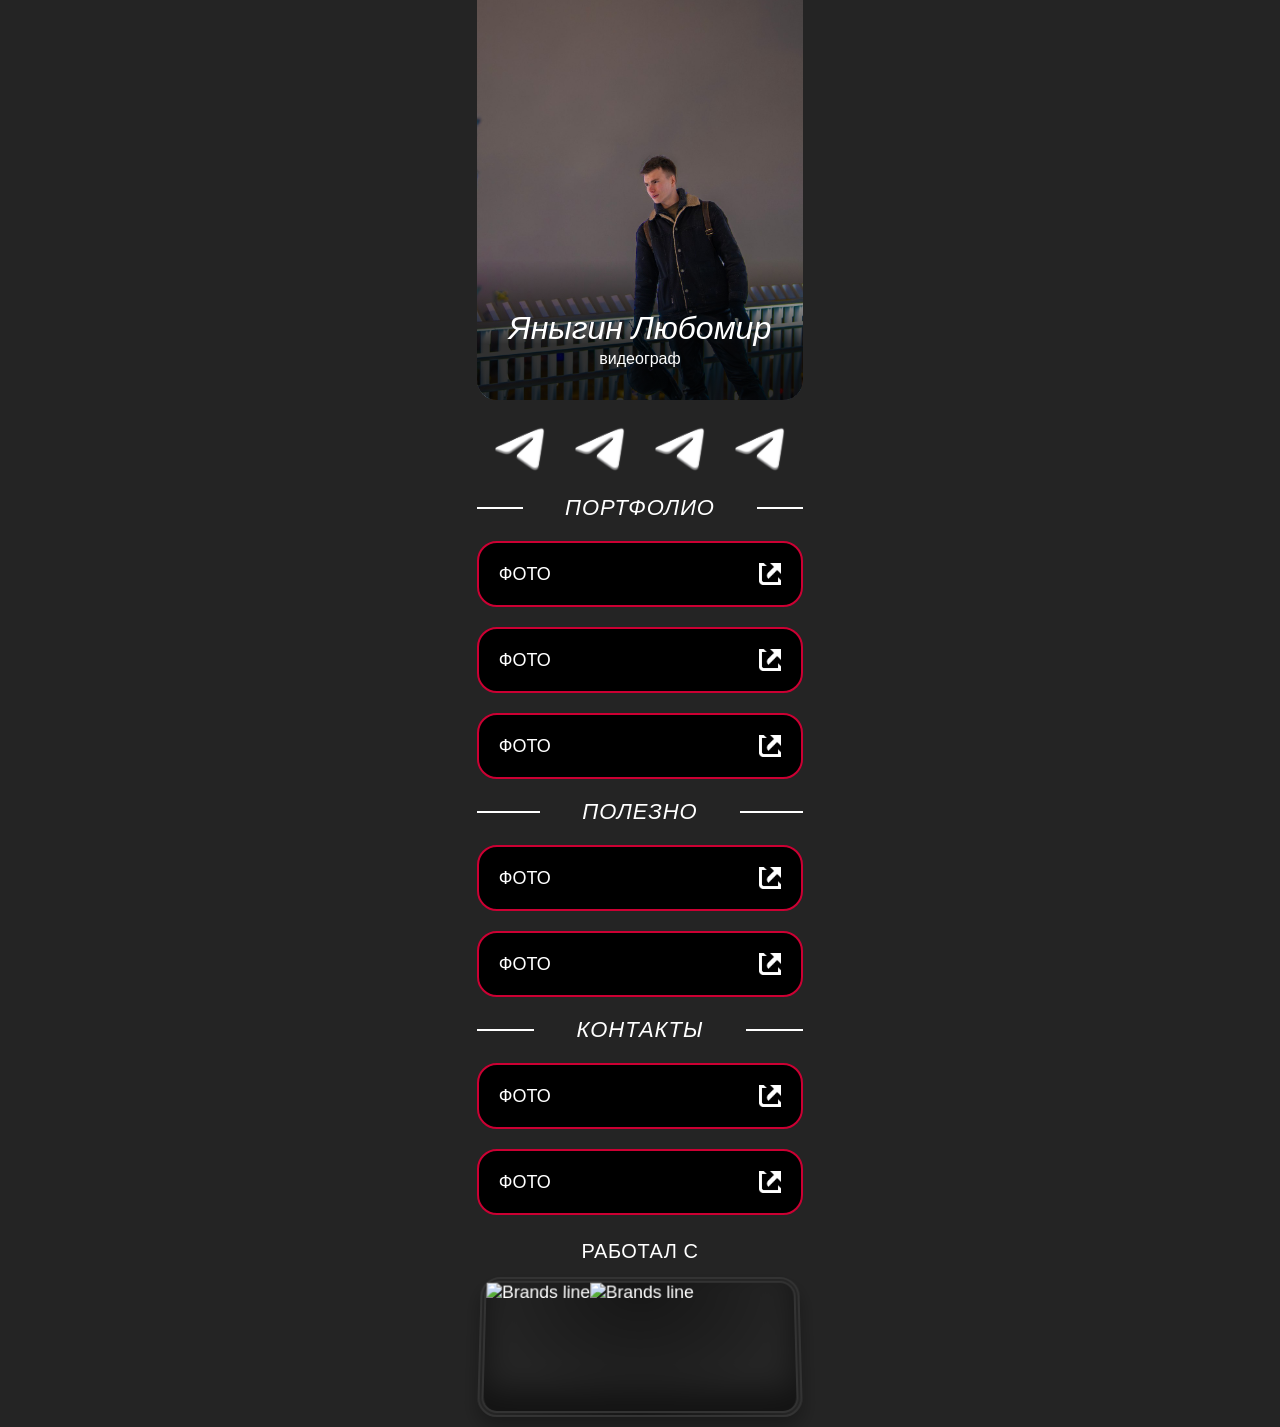
==== index.html @ 48a28663 "first commit" ====
<!DOCTYPE html>
<html lang="en" style="font-size: 18px;font-family: Arial;">

<head>
  <meta charset="UTF-8">
  <meta name="viewport" content="width=device-width, initial-scale=1.0">
  <title>Lubomir</title>
  <link rel="stylesheet" href="styles/main.css">
</head>

<body>
  <div class="site-content">
    <header class="head">
      <div class="PHOTO-CONTAINER">
        <div class="active-block"></div>
        <span class="TEXT-CONTAINER">Яныгин Любомир</span>
        <span class="DESCRIPTION">видеограф</span>
      </div>
    </header>

    <main class="main">
      <div class="link-row">
        <a href="https://t.me/nehelsinki" class="link-img">
          <img decoding="async" src="/photo/tg-icon2.png" alt="Telegram1" title="Любомир в TG">
        </a>
        <a href="https://t.me/nehelsinki" class="link-img">
          <img decoding="async" src="/photo/tg-icon2.png" alt="Telegram2" title="Любомир в TG">
        </a>
        <a href="https://t.me/nehelsinki" class="link-img">
          <img decoding="async" src="/photo/tg-icon2.png" alt="Telegram3" title="Любомир в TG">
        </a>
        <a href="https://t.me/nehelsinki" class="link-img">
          <img decoding="async" src="/photo/tg-icon2.png" alt="Telegram4" title="Любомир в TG">
        </a>
      </div>

      <div class="portfolio-wrapper">
        <span class="portfolio-text">ПОРТФОЛИО</span>
      </div>

      <div class=button-container>
        <a href="https://www.avito.ru/moskva/predlozheniya_uslug/videograf_videsemka_meropriyatiy_3895268950"
          class="button" role="button" title="ФОТО">ФОТО
          <img decoding="async" src="/photo/link2.png" alt="Link1" class="button-icon">
        </a>
        <a href="https://www.avito.ru/moskva/predlozheniya_uslug/videograf_videsemka_meropriyatiy_3895268950"
          class="button" role="button" title="ФОТО">ФОТО
          <img decoding="async" src="/photo/link2.png" alt="Link1" class="button-icon">
        </a>
        <a href="https://www.avito.ru/moskva/predlozheniya_uslug/videograf_videsemka_meropriyatiy_3895268950"
          class="button" role="button" title="ФОТО">ФОТО
          <img decoding="async" src="/photo/link2.png" alt="Link1" class="button-icon">
        </a>
      </div>

      <div class="portfolio-wrapper">
        <span class="portfolio-text">ПОЛЕЗНО</span>
      </div>

      <div class=button-container>
        <a href="https://www.avito.ru/moskva/predlozheniya_uslug/videograf_videsemka_meropriyatiy_3895268950"
          class="button" role="button" title="ФОТО">ФОТО
          <img decoding="async" src="/photo/link2.png" alt="Link1" class="button-icon">
        </a>
        <a href="https://www.avito.ru/moskva/predlozheniya_uslug/videograf_videsemka_meropriyatiy_3895268950"
          class="button" role="button" title="ФОТО">ФОТО
          <img decoding="async" src="/photo/link2.png" alt="Link1" class="button-icon">
        </a>
      </div>

      <div class="portfolio-wrapper">
        <span class="portfolio-text">КОНТАКТЫ</span>
      </div>

      <div class=button-container>
        <a href="https://www.avito.ru/moskva/predlozheniya_uslug/videograf_videsemka_meropriyatiy_3895268950"
          class="button" role="button" title="ФОТО">ФОТО
          <img decoding="async" src="/photo/link2.png" alt="Link1" class="button-icon">
        </a>
        <a href="https://www.avito.ru/moskva/predlozheniya_uslug/videograf_videsemka_meropriyatiy_3895268950"
          class="button" role="button" title="ФОТО">ФОТО
          <img decoding="async" src="/photo/link2.png" alt="Link1" class="button-icon">
        </a>
      </div>

      <div class="portfolio-wrapper-bottom">
        <span class="portfolio-text-bottom">РАБОТАЛ С</span>
      </div>
    </main>

    <footer class="bottom">
      <div class="marquee">
        <div class="marquee-content">
          <img decoding="async" src="/photo/brands-line4.png" alt="Brands line">
          <img decoding="async" src="/photo/brands-line4.png" alt="Brands line">
        </div>
      </div>
    </footer>
  </div>

  <script src="scripts/main.js"></script>
</body>

</html>
---- styles/main.css ----
html {
    box-sizing: border-box;
}

*,
*::before,
*::after {
    box-sizing: inherit;
}

body {
    display: flex;

    background-color: #242424;
    color: rgb(255, 255, 255);

    flex-direction: column;
    padding: 0;
    margin: 0 10px 10px 10px;
}

.site-content {
    margin: 0 auto;
}

.head {
    display: flex;
    justify-content: center;
    align-items: center;
}

.PHOTO-CONTAINER::before {
    content: '';
    position: absolute;
    background:
        linear-gradient(180deg, rgba(0, 0, 0, 0) 65%, rgba(0, 0, 0, 0.8) 86%);
    inset: 0;
    z-index: 1;
    pointer-events: none;
}

.PHOTO-CONTAINER {
    display: flex;
    overflow: hidden;
    flex-direction: column;

    background:
        url(../photo/layer1.png),
        url(../photo/layer1.png),
        url(../photo/layer1.png),
        url(../photo/layer1.png),
        url(../photo/layer1.png),
        url(../photo/photo_main2.jpg);

    background-repeat: no-repeat;
    background-size: 170%;
    background-position: 80% 55%;
    background-blend-mode: normal;

    border-radius: 0 0 20px 20px;

    padding: clamp(8px, 4vw, 32px);
    background-color: #000000;

    justify-content: end;
    align-items: center;
    gap: 1%;

    width: 100%;
    height: 70vw;
    max-width: 800px;
    max-height: 400px;

    position: relative;
    pointer-events: none;
    transition: background-size 0.3s ease, background-position 0.3s ease;
}

.active-block {
    display: flex;

    position: absolute;
    top: 73%;
    z-index: 1;

    pointer-events: auto;

    background-color: #00000000;
    width: clamp(50%, 172px, 90%);
    height: 30%;
}

.PHOTO-CONTAINER:hover {
    background-size: 175%, 174%, 173%, 172%, 171%, 170%;
    background-position: 79.5% 55%, 79.6% 55%, 79.7% 55%, 79.8% 55%, 79.9% 55%, 80% 55%
}

.TEXT-CONTAINER {
    display: flex;

    font-family: Verdana, Geneva, Tahoma, sans-serif;
    font-size: clamp(20px, 4vw, 32px);
    font-weight: 500;
    font-style: italic;
    color: #ffffff;

    z-index: 2;
    text-decoration: none;
    position: relative;
}

.DESCRIPTION {
    display: flex;

    font-family: Verdana, Geneva, Tahoma, sans-serif;
    font-size: clamp(11px, 2vw, 16px);
    font-weight: 500;
    color: #ffffff;

    z-index: 2;
    text-decoration: none;
    position: relative;
}

.main {
    margin-top: clamp(15px, 4vw, 25px);
}

.link-row {
    display: flex;
    justify-content: center;
    /* центрируем ссылки по горизонтали */
    align-items: center;
    /* выравниваем по вертикали */
    gap: clamp(15px, 6vw, 30px);
    flex-wrap: wrap;
    /* перенос на новую строку при нехватке места */
}

.link-img {
    display: block;
    width: clamp(25px, 6vw, 50px);
    height: clamp(25px, 6vw, 50px);
}

/* Изображение внутри ссылки */
.link-img img {
    display: block;
    width: 100%;
    /* занимает всю ширину ссылки */
    height: 100%;
    /* всю высоту */
    object-fit: cover;
    object-position: center;
}

.portfolio-wrapper {
    display: flex;
    position: relative;

    justify-content: center;
    align-items: center;
    text-align: center;

    margin-top: clamp(10px, 4vw, 20px);
}

.portfolio-text {
    font-family: Impact, Haettenschweiler, 'Arial Narrow Bold', sans-serif;
    font-size: clamp(16px, 4vw, 22px);
    font-weight: 500;
    font-style: oblique;
    letter-spacing: 1px;
}

.portfolio-wrapper::before,
.portfolio-wrapper::after {
    content: '';
    display: block;
    position: relative;

    width: 100%;
    height: 2px;
    background-color: #ffffff;
}

.portfolio-wrapper::before {
    margin-right: clamp(10px, 5vw, 42px);
}

.portfolio-wrapper::after {
    margin-left: clamp(10px, 5vw, 42px);
}

.button-container {
    display: flex;
    flex-direction: column;
    align-items: center;
    gap: 20px;
    margin-top: clamp(10px, 4vw, 20px);
}

.button {
    display: flex;

    justify-content: space-between;
    align-items: center;
    text-align: center;

    width: 100%;
    height: auto;

    padding: 20px;
    font-family: sans-serif;
    font-size: 18px;
    /* Размер шрифта */
    font-weight: 500;
    /* Толщина шрифта */
    color: #ffffff;
    /* Белый цвет текста */
    background-color: #000000;
    /* Черный фон */
    border: 2px solid #CC0033;
    /* Красная обводка */
    border-radius: 20px;
    /* Скругленные углы */
    text-decoration: none;
    /* Убираем подчеркивание для ссылки */
    position: relative;
    transition: background-color 0.3s ease, color 0.3s ease;
}

.button:hover {
    background-color: #CC0033;
    color: #000000;
}

.button-icon {
    display: block;
    width: 22px;
    height: auto;

    object-fit: cover;
    object-position: center;
}

.portfolio-wrapper-bottom {
    display: flex;
    position: relative;

    justify-content: center;
    align-items: center;
    text-align: center;

    margin-top: clamp(20px, 4vw, 25px);
}

.portfolio-text-bottom {
    font-family: 'Segoe UI', Tahoma, Geneva, Verdana, sans-serif;
    font-size: clamp(16px, 4vw, 20px);
    font-weight: 500;
    font-style: normal;
    letter-spacing: 0.5px;
}

.bottom {
    display: block;
    width: auto;
    max-width: 800px;
    height: 132px;
    /* внутренняя высота */
    background-color: #242424;
    border: 6px double rgb(51, 51, 51);
    border-radius: 20px;
    margin-top: clamp(5px, 4vw, 10px);
    box-sizing: content-box;
    /* граница снаружи высоты */
    justify-content: center;
    align-items: center;

    transform: perspective(500px) rotateX(5deg);
    transform-origin: center bottom;
    /* ось вращения внизу */
    box-shadow: inset 0 -20px 30px rgba(0, 0, 0, 0.5), 0 10px 20px rgba(0, 0, 0, 0.3);
    background: radial-gradient(ellipse at 50% 0%, rgba(0, 0, 0, 0.4), transparent 70%);
}

.marquee {
    display: flex;

    width: 100%;
    height: 100%;
    /* занимает всю внутреннюю высоту */
    overflow: hidden;
    /* скрываем выходящее */
}

.marquee-content {
    display: flex;
    animation: scroll 20s linear infinite;
    flex-shrink: 0;
    /* не даём сжиматься */
}

.marquee-content img {
    display: flex;
    width: auto;
    height: auto;

    max-width: 100%;
    max-height: 100%;
    flex-shrink: 0;
    margin: 0;
    object-fit: cover;
    object-position: center;

    padding: 0;
    border: none;
}

@keyframes scroll {
    0% {
        transform: translateX(0);
    }

    100% {
        transform: translateX(-50%);
    }
}
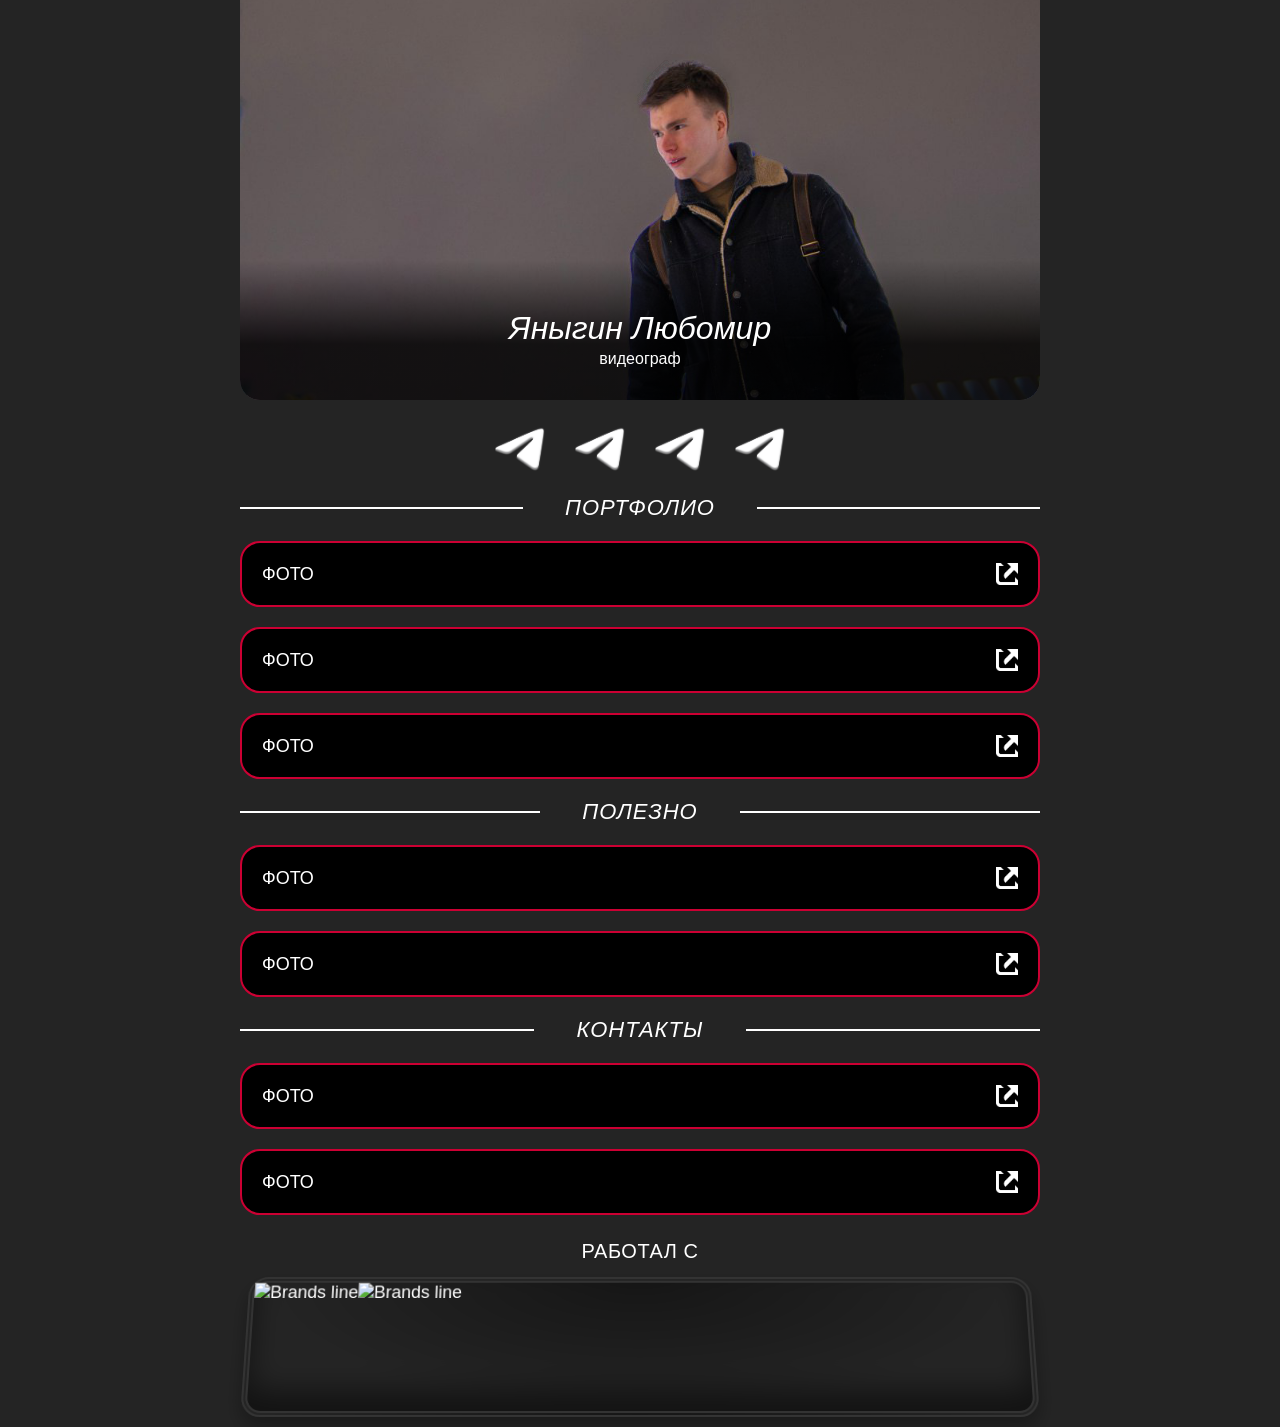
==== commit 41fdacc0: "modified:   index.html modified:   styles/main.css" ====
--- a/index.html
+++ b/index.html
@@ -21,16 +21,16 @@
     <main class="main">
       <div class="link-row">
         <a href="https://t.me/nehelsinki" class="link-img">
-          <img decoding="async" src="/photo/tg-icon2.png" alt="Telegram1" title="Любомир в TG">
+          <img decoding="async" src="photo/tg-icon2.png" alt="Telegram1" title="Любомир в TG">
         </a>
         <a href="https://t.me/nehelsinki" class="link-img">
-          <img decoding="async" src="/photo/tg-icon2.png" alt="Telegram2" title="Любомир в TG">
+          <img decoding="async" src="photo/tg-icon2.png" alt="Telegram2" title="Любомир в TG">
         </a>
         <a href="https://t.me/nehelsinki" class="link-img">
-          <img decoding="async" src="/photo/tg-icon2.png" alt="Telegram3" title="Любомир в TG">
+          <img decoding="async" src="photo/tg-icon2.png" alt="Telegram3" title="Любомир в TG">
         </a>
         <a href="https://t.me/nehelsinki" class="link-img">
-          <img decoding="async" src="/photo/tg-icon2.png" alt="Telegram4" title="Любомир в TG">
+          <img decoding="async" src="photo/tg-icon2.png" alt="Telegram4" title="Любомир в TG">
         </a>
       </div>
 
@@ -41,15 +41,15 @@
       <div class=button-container>
         <a href="https://www.avito.ru/moskva/predlozheniya_uslug/videograf_videsemka_meropriyatiy_3895268950"
           class="button" role="button" title="ФОТО">ФОТО
-          <img decoding="async" src="/photo/link2.png" alt="Link1" class="button-icon">
+          <img decoding="async" src="photo/link2.png" alt="Link1" class="button-icon">
         </a>
         <a href="https://www.avito.ru/moskva/predlozheniya_uslug/videograf_videsemka_meropriyatiy_3895268950"
           class="button" role="button" title="ФОТО">ФОТО
-          <img decoding="async" src="/photo/link2.png" alt="Link1" class="button-icon">
+          <img decoding="async" src="photo/link2.png" alt="Link1" class="button-icon">
         </a>
         <a href="https://www.avito.ru/moskva/predlozheniya_uslug/videograf_videsemka_meropriyatiy_3895268950"
           class="button" role="button" title="ФОТО">ФОТО
-          <img decoding="async" src="/photo/link2.png" alt="Link1" class="button-icon">
+          <img decoding="async" src="photo/link2.png" alt="Link1" class="button-icon">
         </a>
       </div>
 
@@ -60,11 +60,11 @@
       <div class=button-container>
         <a href="https://www.avito.ru/moskva/predlozheniya_uslug/videograf_videsemka_meropriyatiy_3895268950"
           class="button" role="button" title="ФОТО">ФОТО
-          <img decoding="async" src="/photo/link2.png" alt="Link1" class="button-icon">
+          <img decoding="async" src="photo/link2.png" alt="Link1" class="button-icon">
         </a>
         <a href="https://www.avito.ru/moskva/predlozheniya_uslug/videograf_videsemka_meropriyatiy_3895268950"
           class="button" role="button" title="ФОТО">ФОТО
-          <img decoding="async" src="/photo/link2.png" alt="Link1" class="button-icon">
+          <img decoding="async" src="photo/link2.png" alt="Link1" class="button-icon">
         </a>
       </div>
 
@@ -75,11 +75,11 @@
       <div class=button-container>
         <a href="https://www.avito.ru/moskva/predlozheniya_uslug/videograf_videsemka_meropriyatiy_3895268950"
           class="button" role="button" title="ФОТО">ФОТО
-          <img decoding="async" src="/photo/link2.png" alt="Link1" class="button-icon">
+          <img decoding="async" src="photo/link2.png" alt="Link1" class="button-icon">
         </a>
         <a href="https://www.avito.ru/moskva/predlozheniya_uslug/videograf_videsemka_meropriyatiy_3895268950"
           class="button" role="button" title="ФОТО">ФОТО
-          <img decoding="async" src="/photo/link2.png" alt="Link1" class="button-icon">
+          <img decoding="async" src="photo/link2.png" alt="Link1" class="button-icon">
         </a>
       </div>
 
@@ -91,8 +91,8 @@
     <footer class="bottom">
       <div class="marquee">
         <div class="marquee-content">
-          <img decoding="async" src="/photo/brands-line4.png" alt="Brands line">
-          <img decoding="async" src="/photo/brands-line4.png" alt="Brands line">
+          <img decoding="async" loading="lazy" src="photo/brands-line4.png" alt="Brands line">
+          <img decoding="async" loading="lazy" src="photo/brands-line4.png" alt="Brands line">
         </div>
       </div>
     </footer>
--- a/styles/main.css
+++ b/styles/main.css
@@ -20,6 +20,9 @@
 }
 
 .site-content {
+    width: 100%;
+    height: 100%;
+    max-width: 800px;
     margin: 0 auto;
 }
 
@@ -68,7 +71,6 @@
 
     width: 100%;
     height: 70vw;
-    max-width: 800px;
     max-height: 400px;
 
     position: relative;
@@ -99,7 +101,7 @@
     display: flex;
 
     font-family: Verdana, Geneva, Tahoma, sans-serif;
-    font-size: clamp(20px, 4vw, 32px);
+    font-size: clamp(22px, 4vw, 32px);
     font-weight: 500;
     font-style: italic;
     color: #ffffff;
@@ -113,7 +115,7 @@
     display: flex;
 
     font-family: Verdana, Geneva, Tahoma, sans-serif;
-    font-size: clamp(11px, 2vw, 16px);
+    font-size: clamp(12px, 2vw, 16px);
     font-weight: 500;
     color: #ffffff;
 
@@ -266,7 +268,6 @@
 .bottom {
     display: block;
     width: auto;
-    max-width: 800px;
     height: 132px;
     /* внутренняя высота */
     background-color: #242424;
